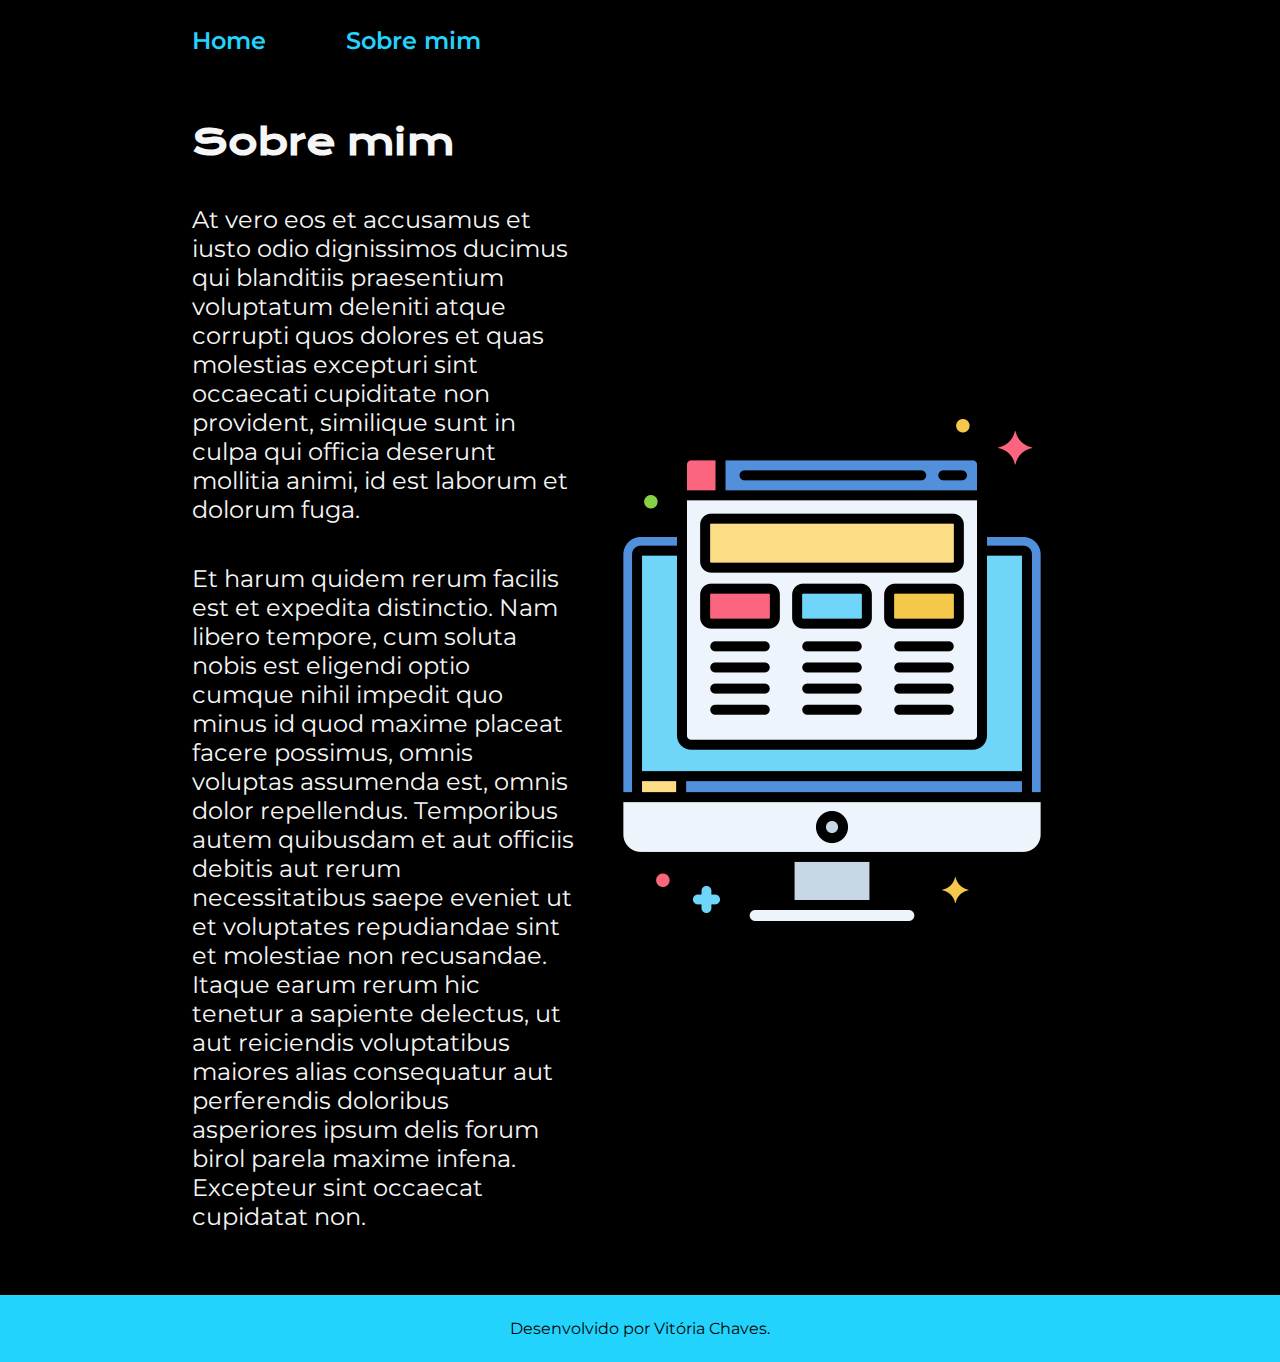
==== about.html @ a15c4242 "adicionando nav sobre mim e mais redes sociais" ====
<!DOCTYPE html>
<html lang="en">
<head>
    <meta charset="UTF-8">
    <meta http-equiv="X-UA-Compatible" content="IE=edge">
    <meta name="viewport" content="width=device-width, initial-scale=1.0">
    <title>Sobre mim</title>
    <link rel="stylesheet" href="estilos/style.css">
</head>
<body>
    <header class="cabecalho">
        <nav class="cabecalho-menu">
            <a class="cabecalho-menu-link" href="index.html">Home</a>
            <a class="cabecalho-menu-link" href="about.html">Sobre mim</a>
        </nav>
    </header>
    <main class="apresentacao">
        <section class="apresentacao-conteudo">
            <h1 class="apresentacao-conteudo-titulo">Sobre mim</h1>
            <p class="apresentacao-conteudo-paragrafo">At vero eos et accusamus et iusto odio dignissimos ducimus qui blanditiis praesentium voluptatum deleniti atque corrupti quos dolores et quas molestias excepturi sint occaecati cupiditate non provident, similique sunt in culpa qui officia deserunt mollitia animi, id est laborum et dolorum fuga.</p>
            <p class="apresentacao-conteudo-paragrafo">Et harum quidem rerum facilis est et expedita distinctio. Nam libero tempore, cum soluta nobis est eligendi optio cumque nihil impedit quo minus id quod maxime placeat facere possimus, omnis voluptas assumenda est, omnis dolor repellendus. Temporibus autem quibusdam et aut officiis debitis aut rerum necessitatibus saepe eveniet ut et voluptates repudiandae sint et molestiae non recusandae. Itaque earum rerum hic tenetur a sapiente delectus, ut aut reiciendis voluptatibus maiores alias consequatur aut perferendis doloribus asperiores ipsum delis forum birol parela maxime infena. Excepteur sint occaecat cupidatat non.
            </p>
        </section>
        <img src="assets/frontend.png" alt="">
    </main>
    <footer class="rodape">
        <p>Desenvolvido por Vitória Chaves.</p>
    </footer>
</body>
</html>
---- estilos/style.css ----
@import url('https://fonts.googleapis.com/css2?family=Krona+One&display=swap');
@import url('https://fonts.googleapis.com/css2?family=Krona+One&family=Montserrat&display=swap');

:root {
    --primaria: #000000;
    --secundaria: #f6f6f6;
    --terciaria: #22d4fd;
    --cor-hover: #272727
}
* {
    margin: 0;
    padding: 0;
}
body {
    background-color: var(--primaria);
    color: var(--secundaria);
    
}
.strong-frontend {
    color:var(--terciaria);
}
.cabecalho {
    padding: 2% 0 0 15%;
}
.cabecalho-menu {
    display: flex;
    gap: 80px;
}
.cabecalho-menu-link {

    font-family: 'Montserrat', sans-serif;
    font-size: 24px;
    font-weight: 600;
    color: var(--terciaria);
    text-decoration: none;
}
.apresentacao {
    padding: 5% 15%;
    display: flex;
    align-items: center;
    justify-content: space-between;
}
.apresentacao-conteudo {
    width: 615px;
    display: flex;
    flex-direction: column;
    gap: 40px;
}
.apresentacao-conteudo-titulo {
    font-size: 36px;
    font-family: 'Krona One', sans-serif;
}
.apresentacao-conteudo-paragrafo {
    font-size: 24px;
    font-family: 'Montserrat', sans-serif;
}
.apresentacao-botoes {
    display: flex;
    flex-direction: column;
    justify-content: space-between;
    align-items: center;
    gap: 32px;
}
.apresentacao-links-subtitulo {
    font-family: 'Krona One', sans-serif;
    font-weight: 400;
    font-size: 24px;
}
.apresentacao-links {
    border: 2px solid var(--terciaria);
    width: 378px;
    text-align: center;
    border-radius: 8px;
    font-size: 24px;
    padding: 21.5px 0;
    font-family: 'Montserrat', sans-serif;
    color: var(--secundaria);
    font-weight: 600;
    text-decoration: none;
    display: flex;
    justify-content: center;
    gap: 16px;

}
.apresentacao-links:hover {
    background-color: var(--cor-hover);
}
#img {
    border-radius: 8%;
}
.rodape {
    color: var(--primaria);
    background-color: var(--terciaria);
    padding: 24px;
    font-family: 'Montserrat', sans-serif;
    text-align: center;
    font-weight: 400;
}
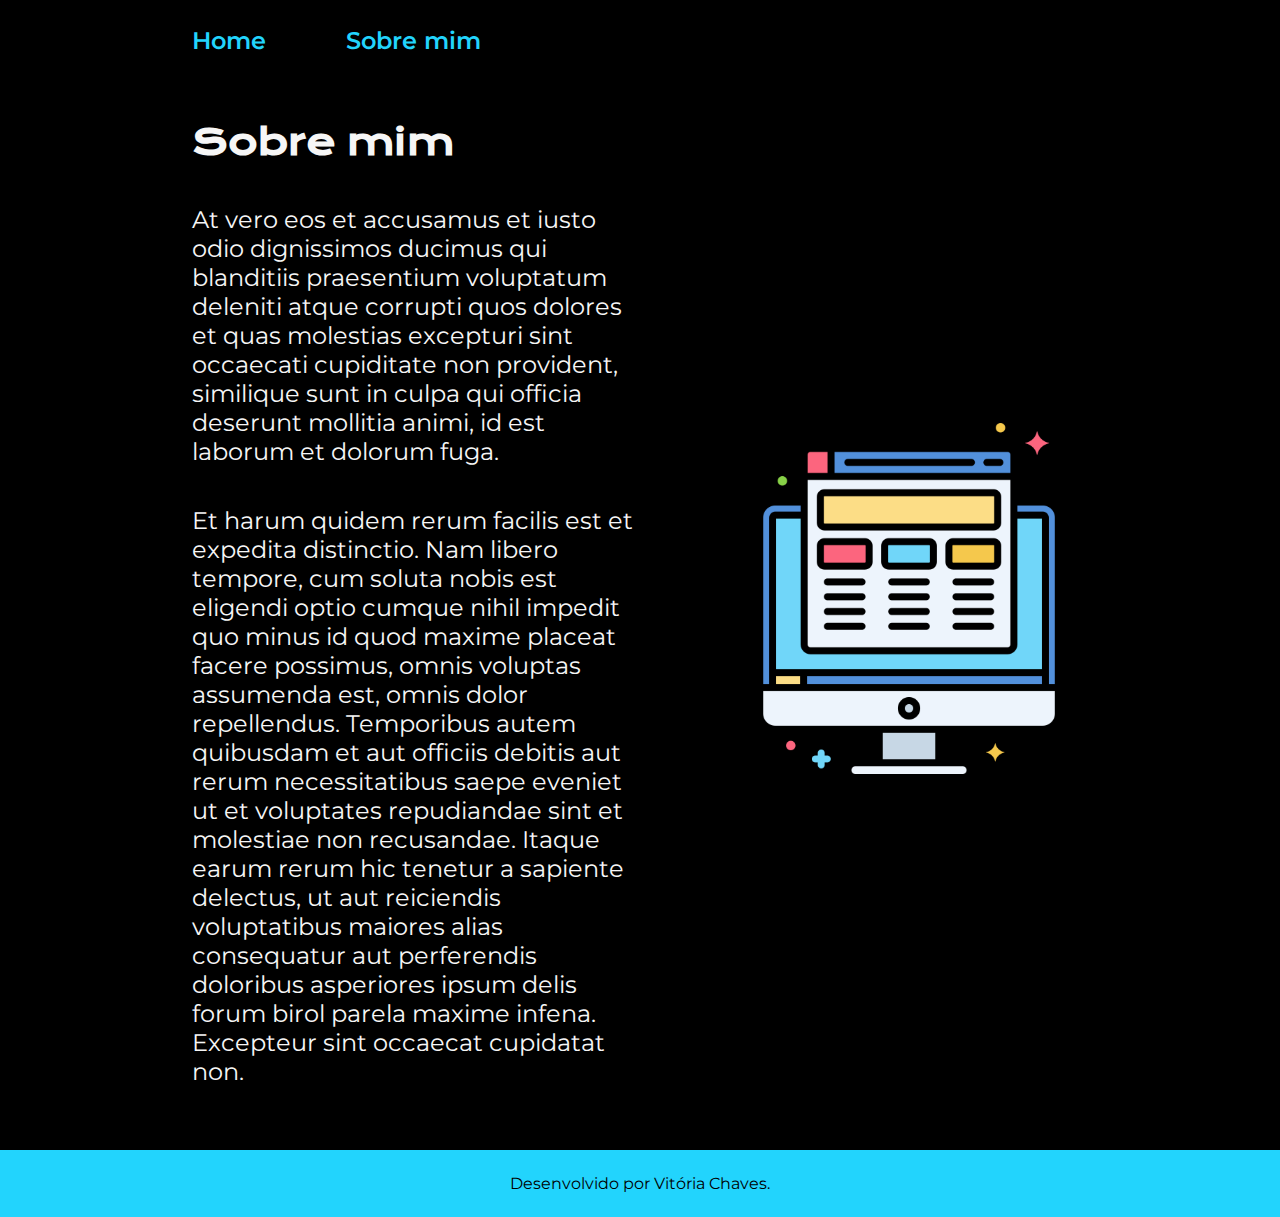
==== commit d514f7d8: "configurando responsividade para telas mobile" ====
--- a/about.html
+++ b/about.html
@@ -21,7 +21,7 @@
             <p class="apresentacao-conteudo-paragrafo">Et harum quidem rerum facilis est et expedita distinctio. Nam libero tempore, cum soluta nobis est eligendi optio cumque nihil impedit quo minus id quod maxime placeat facere possimus, omnis voluptas assumenda est, omnis dolor repellendus. Temporibus autem quibusdam et aut officiis debitis aut rerum necessitatibus saepe eveniet ut et voluptates repudiandae sint et molestiae non recusandae. Itaque earum rerum hic tenetur a sapiente delectus, ut aut reiciendis voluptatibus maiores alias consequatur aut perferendis doloribus asperiores ipsum delis forum birol parela maxime infena. Excepteur sint occaecat cupidatat non.
             </p>
         </section>
-        <img src="assets/frontend.png" alt="">
+        <img class="img" src="assets/frontend.png" alt="">
     </main>
     <footer class="rodape">
         <p>Desenvolvido por Vitória Chaves.</p>
--- a/estilos/style.css
+++ b/estilos/style.css
@@ -27,9 +27,8 @@
     gap: 80px;
 }
 .cabecalho-menu-link {
-
     font-family: 'Montserrat', sans-serif;
-    font-size: 24px;
+    font-size: 1.5rem;
     font-weight: 600;
     color: var(--terciaria);
     text-decoration: none;
@@ -39,19 +38,20 @@
     display: flex;
     align-items: center;
     justify-content: space-between;
+    gap: 82px;
 }
 .apresentacao-conteudo {
-    width: 615px;
+    width: 60%;
     display: flex;
     flex-direction: column;
     gap: 40px;
 }
 .apresentacao-conteudo-titulo {
-    font-size: 36px;
+    font-size: 2.25rem;
     font-family: 'Krona One', sans-serif;
 }
 .apresentacao-conteudo-paragrafo {
-    font-size: 24px;
+    font-size: 1.5rem;
     font-family: 'Montserrat', sans-serif;
 }
 .apresentacao-botoes {
@@ -64,14 +64,14 @@
 .apresentacao-links-subtitulo {
     font-family: 'Krona One', sans-serif;
     font-weight: 400;
-    font-size: 24px;
+    font-size: 1.5rem;
 }
 .apresentacao-links {
     border: 2px solid var(--terciaria);
-    width: 378px;
+    width: 50%;
     text-align: center;
-    border-radius: 8px;
-    font-size: 24px;
+    border-radius: 0.5rem;
+    font-size: 1.5rem;
     padding: 21.5px 0;
     font-family: 'Montserrat', sans-serif;
     color: var(--secundaria);
@@ -85,8 +85,8 @@
 .apresentacao-links:hover {
     background-color: var(--cor-hover);
 }
-#img {
-    border-radius: 8%;
+.img {
+    width: 40%;
 }
 .rodape {
     color: var(--primaria);
@@ -95,4 +95,23 @@
     font-family: 'Montserrat', sans-serif;
     text-align: center;
     font-weight: 400;
+}
+@media( max-width: 1200px) {
+
+    .cabecalho {
+        padding: 10%;
+    }
+    .cabecalho-menu {
+        justify-content: center;
+    }
+    .apresentacao{
+        flex-direction: column-reverse;
+        padding: 5%;
+    }
+    .apresentacao-conteudo {
+        width: auto;
+    }
+    .apresentacao-links {
+        font-size: 12pt;
+    }
 }